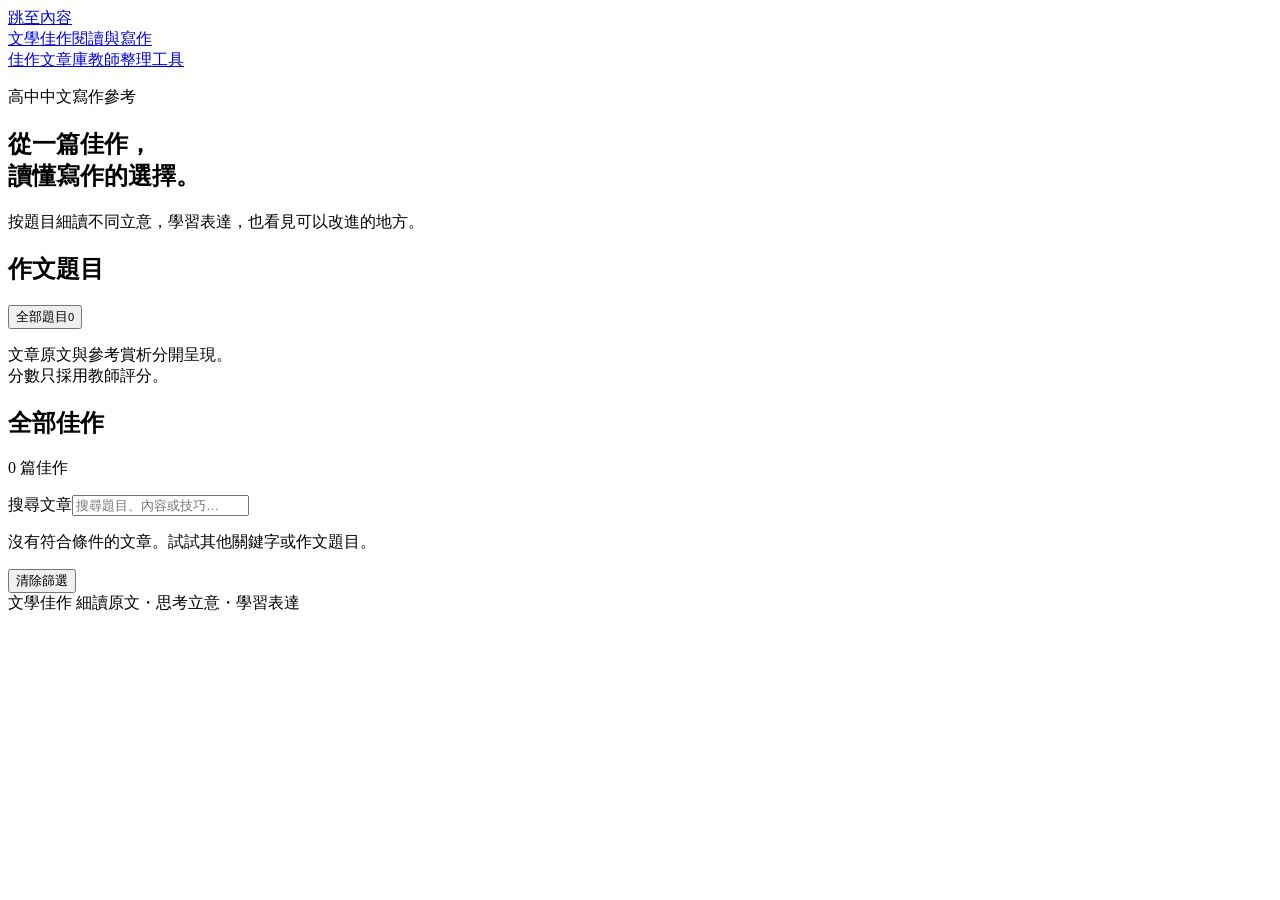
==== web/index.html @ f39401cd "Add initial HTML structure for the web page" ====
<!doctype html>
<html lang="zh-Hant-HK">
<head><meta charset="utf-8"><meta name="viewport" content="width=device-width,initial-scale=1"><meta name="description" content="按作文題目閱讀佳作，參考內容大意、值得學習之處與有待改善之處。"><title>文學佳作・閱讀與寫作</title><link rel="stylesheet" href="style.css"><script defer src="data.js"></script><script defer src="app.js"></script></head>
<body>
<a class="skip" href="#main">跳至內容</a>
<header><a class="brand" href="#">文學佳作<span>閱讀與寫作</span></a><nav aria-label="主要導覽"><a href="#">佳作文章庫</a><a href="editor.html">教師整理工具</a></nav></header>
<main id="main"><section id="library">
<div class="intro"><p class="eyebrow">高中中文寫作參考</p><h1>從一篇佳作，<br>讀懂寫作的選擇。</h1><p>按題目細讀不同立意，學習表達，也看見可以改進的地方。</p></div>
<div class="library-grid"><aside><h2>作文題目</h2><div id="topics"></div><p class="aside-note">文章原文與參考賞析分開呈現。<br>分數只採用教師評分。</p></aside><section class="catalog" aria-labelledby="catalog-title"><div class="catalog-head"><div><h2 id="catalog-title">全部佳作</h2><p id="count"></p></div><div class="search"><label for="query">搜尋文章</label><input id="query" type="search" placeholder="搜尋題目、內容或技巧…"></div></div><div id="results" aria-live="polite"></div></section></div>
</section><section id="reader" hidden></section></main>
<footer>文學佳作 <span>細讀原文・思考立意・學習表達</span></footer>
<noscript>請啟用 JavaScript 以瀏覽文章及題目分類。</noscript>
</body></html>
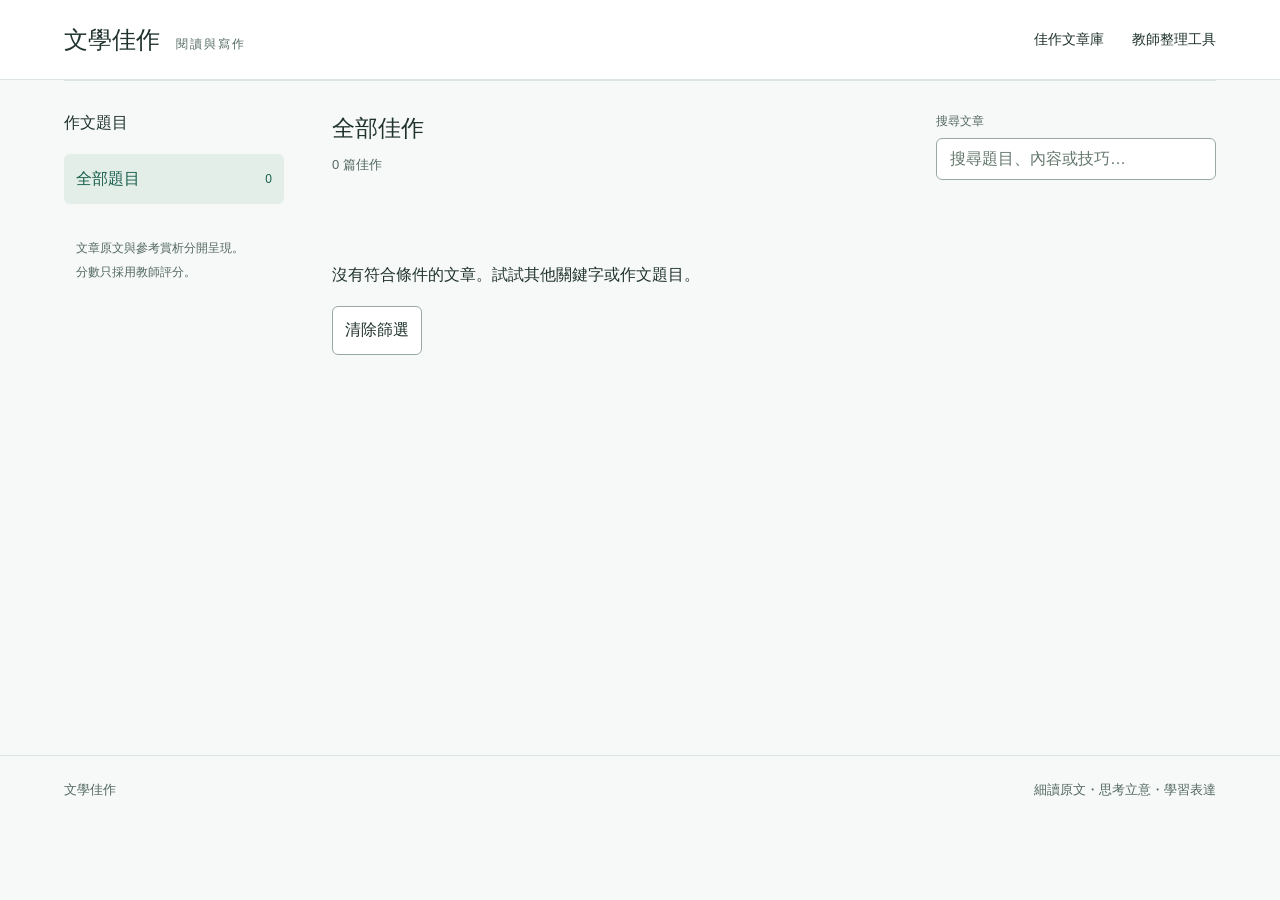
==== commit 67908b0b: "移除首頁介紹區塊" ====
--- a/web/index.html
+++ b/web/index.html
@@ -1,13 +1 @@
-<!doctype html>
-<html lang="zh-Hant-HK">
-<head><meta charset="utf-8"><meta name="viewport" content="width=device-width,initial-scale=1"><meta name="description" content="按作文題目閱讀佳作，參考內容大意、值得學習之處與有待改善之處。"><title>文學佳作・閱讀與寫作</title><link rel="stylesheet" href="style.css"><script defer src="data.js"></script><script defer src="app.js"></script></head>
-<body>
-<a class="skip" href="#main">跳至內容</a>
-<header><a class="brand" href="#">文學佳作<span>閱讀與寫作</span></a><nav aria-label="主要導覽"><a href="#">佳作文章庫</a><a href="editor.html">教師整理工具</a></nav></header>
-<main id="main"><section id="library">
-<div class="intro"><p class="eyebrow">高中中文寫作參考</p><h1>從一篇佳作，<br>讀懂寫作的選擇。</h1><p>按題目細讀不同立意，學習表達，也看見可以改進的地方。</p></div>
-<div class="library-grid"><aside><h2>作文題目</h2><div id="topics"></div><p class="aside-note">文章原文與參考賞析分開呈現。<br>分數只採用教師評分。</p></aside><section class="catalog" aria-labelledby="catalog-title"><div class="catalog-head"><div><h2 id="catalog-title">全部佳作</h2><p id="count"></p></div><div class="search"><label for="query">搜尋文章</label><input id="query" type="search" placeholder="搜尋題目、內容或技巧…"></div></div><div id="results" aria-live="polite"></div></section></div>
-</section><section id="reader" hidden></section></main>
-<footer>文學佳作 <span>細讀原文・思考立意・學習表達</span></footer>
-<noscript>請啟用 JavaScript 以瀏覽文章及題目分類。</noscript>
-</body></html>
+<!doctype html><html lang="zh-Hant-HK"><head><meta charset="utf-8"><meta name="viewport" content="width=device-width,initial-scale=1"><meta name="description" content="按作文題目閱讀佳作，參考內容大意、值得學習之處與有待改善之處。"><title>文學佳作・閱讀與寫作</title><link rel="stylesheet" href="style.css"><script defer src="data.js"></script><script defer src="app.js"></script></head><body><a class="skip" href="#main">跳至內容</a><header><a class="brand" href="#">文學佳作<span>閱讀與寫作</span></a><nav aria-label="主要導覽"><a href="#">佳作文章庫</a><a href="editor.html">教師整理工具</a></nav></header><main id="main"><section id="library"><div class="library-grid"><aside><h2>作文題目</h2><div id="topics"></div><p class="aside-note">文章原文與參考賞析分開呈現。<br>分數只採用教師評分。</p></aside><section class="catalog" aria-labelledby="catalog-title"><div class="catalog-head"><div><h2 id="catalog-title">全部佳作</h2><p id="count"></p></div><div class="search"><label for="query">搜尋文章</label><input id="query" type="search" placeholder="搜尋題目、內容或技巧…"></div></div><div id="results" aria-live="polite"></div></section></div></section><section id="reader" hidden></section></main><footer>文學佳作 <span>細讀原文・思考立意・學習表達</span></footer><noscript>請啟用 JavaScript 以瀏覽文章及題目分類。</noscript></body></html>
--- a/web/style.css
+++ b/web/style.css
@@ -0,0 +1 @@
+:root{--paper:#f7f9f8;--ink:#1f322d;--muted:#52685f;--accent:#195f4d;--line:#dce5df;--white:#fff;--radius:6px;font-family:"Microsoft JhengHei","PingFang TC",sans-serif;color:var(--ink);background:var(--paper);font-synthesis:none}*{box-sizing:border-box}body{margin:0}a{color:inherit;text-underline-offset:4px}button,input,textarea,select{font:inherit}button,a,input,textarea{touch-action:manipulation}button{cursor:pointer}button:focus-visible,a:focus-visible,input:focus-visible,textarea:focus-visible{outline:3px solid #267b65;outline-offset:4px}header{height:80px;padding:0 5vw;border-bottom:1px solid var(--line);display:flex;align-items:center;justify-content:space-between;background:var(--white);gap:20px}.brand{font-size:24px;font-weight:700;text-decoration:none;white-space:nowrap}.brand span{font-size:12px;font-weight:400;margin-left:16px;color:var(--muted);letter-spacing:2px}nav{display:flex;gap:28px;font-size:14px}nav a{text-decoration:none}nav a:hover{color:var(--accent)}main{max-width:1280px;margin:auto;padding:0 5vw;min-height:75dvh}.intro{padding:56px 0 48px;max-width:750px}.eyebrow{font-size:13px;color:var(--accent);letter-spacing:2px;margin:0 0 16px}h1{font-size:clamp(32px,4.2vw,52px);line-height:1.3;letter-spacing:1px;margin:0 0 20px}h2{font-size:23px;margin:0 0 12px}.intro>p:last-child{line-height:1.9;color:var(--muted);font-size:16px;margin:0}.library-grid{display:grid;grid-template-columns:220px minmax(0,1fr);gap:48px;border-top:1px solid var(--line);padding-top:32px;padding-bottom:64px}aside h2{font-size:16px;margin-bottom:20px}.topic{display:flex;align-items:center;justify-content:space-between;gap:8px;width:100%;border:0;background:none;padding:13px 12px;text-align:left;color:var(--muted);border-radius:var(--radius);margin-bottom:6px;line-height:1.5}.topic.active{color:var(--accent);background:#e4eee9;font-weight:700}.topic small{font-size:12px;font-weight:400}.aside-note{font-size:12px;line-height:2;color:var(--muted);margin:32px 12px}.catalog-head{display:flex;justify-content:space-between;align-items:start;gap:25px;margin-bottom:16px}#count{color:var(--muted);font-size:13px;margin:0}.search{width:280px;max-width:100%}.search label{display:block;font-size:12px;margin-bottom:8px;color:var(--muted)}input,textarea,select{border:1px solid #98aaa0;background:white;border-radius:var(--radius);padding:11px 13px;width:100%;color:var(--ink)}input::placeholder{color:#63776c}.entry{padding:26px 0;border-bottom:1px solid var(--line);display:grid;grid-template-columns:42px minmax(0,1fr) 88px;gap:16px;text-decoration:none}.entry:hover h3{color:var(--accent);text-decoration:underline}.entry-number{color:var(--accent);font-family:monospace;font-size:15px;padding-top:4px}.entry h3{font-size:20px;margin:0 0 9px;font-weight:600;line-height:1.5}.entry p{line-height:1.85;font-size:14px;color:var(--muted);margin:0;max-width:650px}.meta{display:flex;flex-wrap:wrap;gap:12px;color:var(--muted);font-size:12px;margin-top:12px}.score{text-align:right;font-size:13px;color:var(--accent);padding-top:6px;white-space:nowrap}.empty{padding:48px 0;line-height:1.9}.reader-top{display:flex;justify-content:space-between;align-items:center;gap:20px;margin:30px 0}.back{font-size:14px;color:var(--accent)}.reader-heading{padding:16px 0 30px}.reader-heading h1{font-size:clamp(28px,3.4vw,42px);margin-bottom:12px}.reader-heading .label{font-size:20px;color:var(--muted);margin:0 0 15px}.teacher-score{border-left:3px solid var(--accent);padding-left:14px;font-size:14px}.reader-grid{display:grid;grid-template-columns:minmax(0,1fr) 340px;gap:44px;align-items:start;padding-bottom:60px}.article{background:white;border:1px solid var(--line);border-radius:var(--radius);padding:32px 40px}.article h2{font-size:16px;color:var(--accent)}.article p{font-size:var(--reading-size,19px);line-height:2.05;margin:0 0 24px;white-space:pre-wrap;overflow-wrap:anywhere}.reading-tools{display:flex;gap:8px;align-items:center;font-size:12px;color:var(--muted)}.reading-tools button,.secondary{border:1px solid #98aaa0;background:white;color:var(--ink);padding:8px 12px;border-radius:var(--radius)}.notes{background:#edf3ef;padding:26px;border-radius:var(--radius)}.notes h2{font-size:17px;margin-top:25px}.notes h2:first-of-type{margin-top:0}.notes p,.notes li{font-size:14px;line-height:1.95;color:#354c41}.notes ul{padding-left:20px}.notes li{margin-bottom:12px}.source-note{font-size:12px!important;border-top:1px solid #cbd9ce;padding-top:16px}.article-note{color:var(--muted);font-size:12px;line-height:1.8;margin:0 0 20px}.article-nav{display:flex;justify-content:space-between;gap:20px;flex-wrap:wrap;padding-bottom:30px;font-size:14px;color:var(--accent)}footer{border-top:1px solid var(--line);padding:25px 5vw;color:var(--muted);font-size:13px;display:flex;justify-content:space-between;gap:20px}.skip{position:absolute;top:-100px;background:white;padding:12px;z-index:10}.skip:focus{top:0}[hidden]{display:none!important}.editor{max-width:900px;padding:40px 0}.editor h1{font-size:32px}.editor p{line-height:1.9;color:var(--muted)}.form-grid{display:grid;grid-template-columns:1fr 1fr;gap:18px}.field{display:block;margin:18px 0;font-size:14px}.field span{display:block;margin-bottom:9px}.editor textarea{min-height:110px;line-height:1.8}.editor #body{min-height:300px}.primary{border:0;background:var(--accent);color:white;border-radius:var(--radius);padding:13px 20px}.editor-actions{display:flex;gap:12px;align-items:center;flex-wrap:wrap}.message{min-height:24px;color:var(--accent);line-height:1.8}.form-grid .field{margin:0}.editor hr{border:0;border-top:1px solid var(--line);margin:30px 0}@media(max-width:900px){.library-grid{grid-template-columns:180px 1fr;gap:25px}.reader-grid{grid-template-columns:1fr}.notes{padding:26px}.article{padding:28px}.catalog-head{flex-direction:column}.search{width:100%}}@media(max-width:600px){header{height:auto;min-height:76px;padding:17px 5vw;align-items:start}.brand{font-size:21px}.brand span{display:block;margin:4px 0 0;font-size:10px}nav{gap:12px;font-size:12px;flex-wrap:wrap;justify-content:end;max-width:145px}.intro{padding:36px 0}.library-grid{grid-template-columns:1fr;gap:20px;padding-top:24px}#topics{display:flex;gap:8px;flex-wrap:wrap}.topic{width:auto;margin:0}.aside-note{display:none}.entry{grid-template-columns:28px minmax(0,1fr);gap:10px}.score{grid-column:2;text-align:left;padding:0}.entry h3{font-size:18px}.article{padding:22px 19px}.article p{font-size:var(--reading-size,18px)}.reader-top{align-items:start}.reading-tools{flex-wrap:wrap;justify-content:end;max-width:155px}.form-grid{grid-template-columns:1fr}footer span{max-width:180px;text-align:right}h1{letter-spacing:0}}@media print{header,footer,.reader-top,.article-nav{display:none}.reader-grid{display:block}.article{border:0;padding:0}.notes{background:none;margin-top:30px}main{max-width:none;padding:0}.article p{font-size:12pt}body{background:white}}
